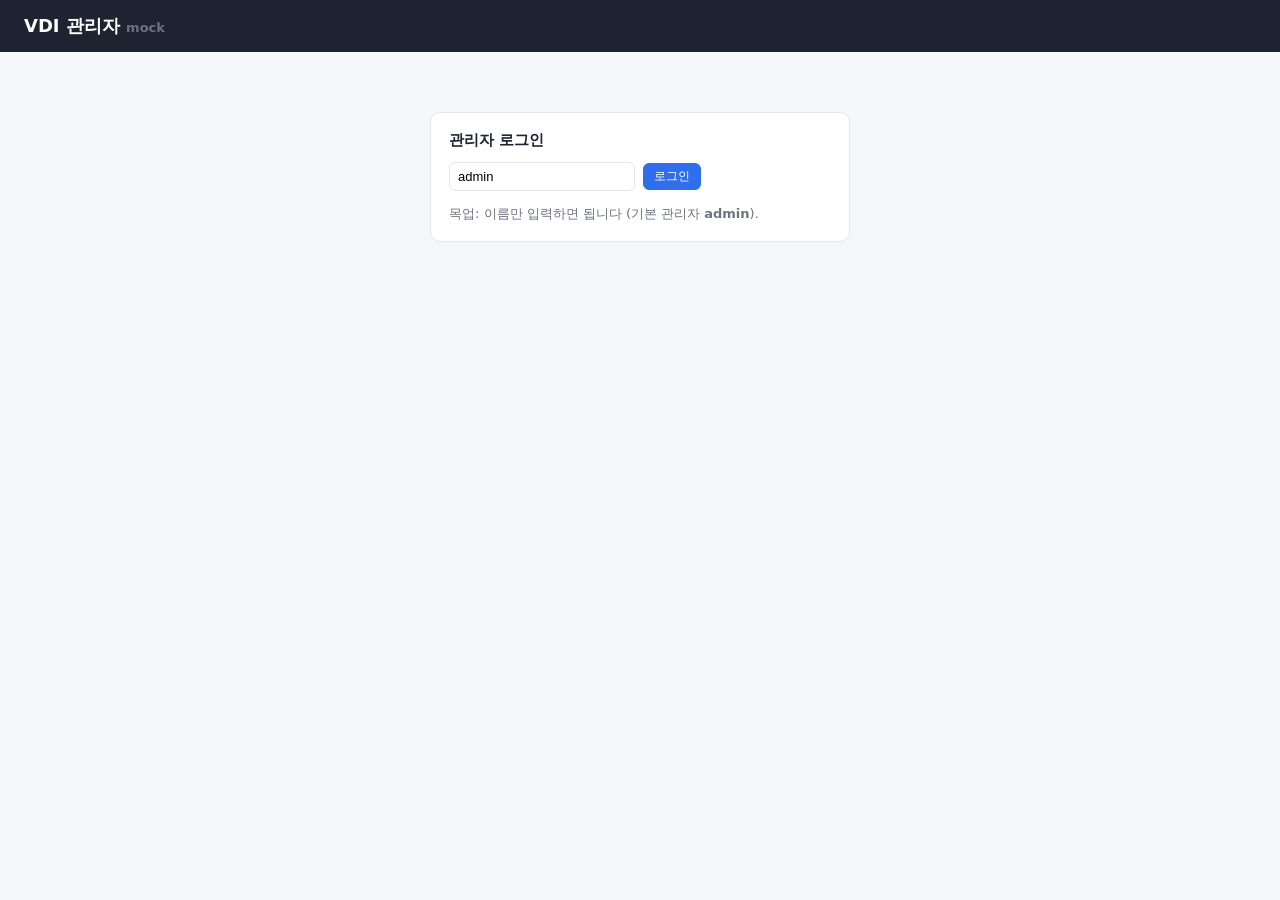
==== portal/static/admin.html @ 912df7e8 "feat: admin page with user and desktop management - PostgreSQL (StatefulSet, local-path PVC) for use" ====
<!doctype html>
<html lang="ko">
<head>
<meta charset="utf-8">
<meta name="viewport" content="width=device-width, initial-scale=1">
<title>VDI 관리자 (mock)</title>
<style>
  :root { --bg:#f5f6f8; --card:#fff; --fg:#1d2330; --muted:#6b7280; --line:#e3e6eb; --accent:#2f6fed; --ok:#16a34a; --warn:#d97706; --err:#dc2626; --admin:#7c3aed; }
  * { box-sizing:border-box; }
  body { margin:0; font-family:system-ui,-apple-system,"Segoe UI","Malgun Gothic",sans-serif; background:var(--bg); color:var(--fg); }
  header { background:#1d2330; color:#fff; padding:14px 24px; display:flex; justify-content:space-between; align-items:center; }
  header h1 { font-size:18px; margin:0; }
  header a, header button { color:#fff; }
  nav { background:var(--card); border-bottom:1px solid var(--line); padding:0 24px; display:flex; gap:4px; overflow-x:auto; }
  nav button { border:0; background:none; padding:12px 14px; font-size:14px; cursor:pointer; border-bottom:2px solid transparent; color:var(--muted); }
  nav button.on { color:var(--fg); border-color:var(--accent); font-weight:600; }
  main { max-width:1100px; margin:20px auto; padding:0 16px; }
  section { background:var(--card); border:1px solid var(--line); border-radius:10px; padding:18px; margin-bottom:18px; overflow-x:auto; }
  h2 { font-size:15px; margin:0 0 12px; }
  .tiles { display:grid; grid-template-columns:repeat(auto-fill,minmax(160px,1fr)); gap:12px; margin-bottom:18px; }
  .tile { background:var(--card); border:1px solid var(--line); border-radius:10px; padding:14px; }
  .tile .n { font-size:26px; font-weight:700; margin-top:4px; }
  .tile .l { color:var(--muted); font-size:13px; }
  .grid2 { display:grid; grid-template-columns:repeat(auto-fit,minmax(260px,1fr)); gap:18px; }
  .bar { display:flex; align-items:center; gap:8px; margin:6px 0; font-size:13px; }
  .bar span:first-child { width:120px; color:var(--muted); overflow:hidden; text-overflow:ellipsis; white-space:nowrap; }
  .bar i { display:block; height:10px; background:var(--accent); border-radius:3px; }
  table { width:100%; border-collapse:collapse; font-size:13px; }
  th, td { text-align:left; padding:8px 6px; border-bottom:1px solid var(--line); white-space:nowrap; }
  th { color:var(--muted); font-weight:500; }
  .READY { color:var(--ok); font-weight:600; } .CREATING, .DELETING { color:var(--warn); font-weight:600; } .ERROR { color:var(--err); font-weight:600; }
  .badge { display:inline-block; padding:1px 8px; border-radius:10px; font-size:12px; background:#eef0f3; }
  .badge.admin { background:#ede9fe; color:var(--admin); } .badge.off { background:#fee2e2; color:var(--err); }
  button.act { padding:4px 10px; border-radius:6px; border:1px solid var(--line); background:#fff; cursor:pointer; font-size:12px; margin-right:4px; }
  button.primary { background:var(--accent); color:#fff; border-color:var(--accent); }
  button.danger { color:var(--err); border-color:#fecaca; }
  input, select { padding:6px 8px; border:1px solid var(--line); border-radius:6px; font-size:13px; }
  input.q { width:56px; }
  form.inline { display:flex; flex-wrap:wrap; gap:8px; align-items:center; margin-bottom:14px; }
  #msg { position:fixed; bottom:16px; right:16px; background:#1d2330; color:#fff; padding:10px 14px; border-radius:8px; font-size:13px; display:none; }
  .muted { color:var(--muted); font-size:13px; }
  #login { max-width:420px; margin:60px auto; }
</style>
</head>
<body>
<header><h1>VDI 관리자 <span class="muted">mock</span></h1><div id="who"></div></header>

<section id="login" hidden>
  <h2>관리자 로그인</h2>
  <form class="inline" onsubmit="login(event)">
    <input id="username" value="admin" placeholder="관리자 이름">
    <button class="act primary">로그인</button>
  </form>
  <div class="muted">목업: 이름만 입력하면 됩니다 (기본 관리자 <b>admin</b>).</div>
</section>

<div id="app" hidden>
  <nav>
    <button data-tab="dash" class="on">대시보드</button>
    <button data-tab="users">사용자</button>
    <button data-tab="desktops">데스크톱</button>
    <button data-tab="events">이벤트</button>
  </nav>
  <main>
    <div id="tab-dash">
      <div class="tiles" id="tiles"></div>
      <div class="grid2">
        <section><h2>상태별</h2><div id="by_status"></div></section>
        <section><h2>OS별</h2><div id="by_os"></div></section>
        <section><h2>노드별</h2><div id="by_node"></div></section>
      </div>
    </div>

    <div id="tab-users" hidden>
      <section>
        <h2>사용자 추가</h2>
        <form class="inline" onsubmit="createUser(event)">
          <input id="nu-name" placeholder="이름 (영문/숫자)" required>
          <select id="nu-role"><option value="user">user</option><option value="admin">admin</option></select>
          할당량 <input id="nu-quota" class="q" type="number" min="0" value="2">
          <button class="act primary">추가</button>
        </form>
        <table><thead><tr><th>이름</th><th>역할</th><th>상태</th><th>할당량</th><th>데스크톱</th><th>가입</th><th>최근 로그인</th><th></th></tr></thead>
        <tbody id="users"></tbody></table>
      </section>
    </div>

    <div id="tab-desktops" hidden>
      <section>
        <h2>데스크톱 할당 <span class="muted">(관리자 할당은 할당량 무시)</span></h2>
        <form class="inline" onsubmit="assignDesktop(event)">
          <select id="as-owner"></select>
          <select id="as-os"></select>
          <button class="act primary">할당</button>
          <span class="muted">필터</span>
          <select id="filter-owner" onchange="loadDesktops()"><option value="">전체 사용자</option></select>
        </form>
        <table><thead><tr><th>ID</th><th>소유자</th><th>OS</th><th>상태</th><th>노드</th><th>생성</th><th></th></tr></thead>
        <tbody id="desktops"></tbody></table>
      </section>
    </div>

    <div id="tab-events" hidden>
      <section>
        <h2>이벤트 로그 <span class="muted">최근 200건</span></h2>
        <table><thead><tr><th>시각</th><th>수행자</th><th>동작</th><th>대상</th><th>상세</th></tr></thead>
        <tbody id="events"></tbody></table>
      </section>
    </div>
  </main>
</div>
<div id="msg"></div>

<script>
let token = localStorage.getItem('vdiToken');
let tab = 'dash', me = null;
const $ = id => document.getElementById(id);
const esc = s => String(s ?? '').replace(/[&<>"']/g, c => ({'&':'&amp;','<':'&lt;','>':'&gt;','"':'&quot;',"'":'&#39;'}[c]));
const fmt = t => t ? new Date(t).toLocaleString('ko-KR', { hour12:false }) : '-';
function toast(t) { const m = $('msg'); m.textContent = t; m.style.display = 'block'; clearTimeout(m._t); m._t = setTimeout(() => m.style.display = 'none', 3000); }

async function api(method, path, body) {
  const r = await fetch(path, { method, headers: { 'Content-Type':'application/json', Authorization:'Bearer '+token }, body: body && JSON.stringify(body) });
  const data = await r.json().catch(() => ({}));
  if (r.status === 401 || r.status === 403) { showLogin(); throw new Error(data.detail || 'admin only'); }
  if (!r.ok) { toast(data.detail || r.statusText); throw new Error(data.detail); }
  return data;
}

async function login(e) {
  e.preventDefault();
  const r = await fetch('/api/auth/login', { method:'POST', headers:{'Content-Type':'application/json'}, body: JSON.stringify({ username: $('username').value }) });
  const d = await r.json();
  if (!r.ok) return toast(d.detail);
  if (d.role !== 'admin') return toast(`${d.username}은(는) 관리자가 아닙니다`);
  token = d.token; localStorage.setItem('vdiToken', token); localStorage.setItem('vdiUser', d.username);
  start();
}
function logout() { localStorage.clear(); token = null; showLogin(); }
function showLogin() { $('login').hidden = false; $('app').hidden = true; $('who').innerHTML = ''; }

async function start() {
  if (!token) return showLogin();
  try { me = await api('GET', '/api/me'); } catch { return; }
  if (me.role !== 'admin') return showLogin();
  $('login').hidden = true; $('app').hidden = false;
  $('who').innerHTML = `${esc(me.username)} · <a href="/">포털</a> · <button class="act" onclick="logout()" style="color:var(--fg)">로그아웃</button>`;
  const images = await api('GET', '/api/images');
  $('as-os').innerHTML = images.map(i => `<option value="${i.id}">${esc(i.name)}</option>`).join('');
  refresh();
}

document.querySelectorAll('nav button').forEach(b => b.onclick = () => {
  tab = b.dataset.tab;
  document.querySelectorAll('nav button').forEach(x => x.classList.toggle('on', x === b));
  ['dash','users','desktops','events'].forEach(t => $('tab-'+t).hidden = t !== tab);
  refresh();
});

function bars(obj) {
  const entries = Object.entries(obj), max = Math.max(1, ...entries.map(e => e[1]));
  return entries.length ? entries.map(([k, v]) => `<div class="bar"><span title="${esc(k)}">${esc(k)}</span><i style="width:${v / max * 160}px"></i><b>${v}</b></div>`).join('') : '<div class="muted">없음</div>';
}

async function loadDash() {
  const s = await api('GET', '/api/admin/summary');
  $('tiles').innerHTML = [['사용자', s.users], ['관리자', s.admins], ['비활성', s.disabled], ['데스크톱', s.desktops], ['READY', s.by_status.READY || 0], ['CREATING', s.by_status.CREATING || 0]]
    .map(([l, n]) => `<div class="tile"><div class="l">${l}</div><div class="n">${n}</div></div>`).join('');
  $('by_status').innerHTML = bars(s.by_status); $('by_os').innerHTML = bars(s.by_os); $('by_node').innerHTML = bars(s.by_node);
}

async function loadUsers() {
  const users = await api('GET', '/api/admin/users');
  $('users').innerHTML = users.map(u => `<tr>
    <td><b>${esc(u.username)}</b></td>
    <td><span class="badge ${u.role}">${u.role}</span></td>
    <td>${u.disabled ? '<span class="badge off">비활성</span>' : '<span class="badge">활성</span>'}</td>
    <td><input class="q" type="number" min="0" value="${u.quota}" onchange="updateUser('${u.username}', { quota: +this.value })"></td>
    <td><a href="#" onclick="showUserDesktops('${u.username}');return false">${u.desktops}대</a></td>
    <td>${fmt(u.created_at)}</td><td>${fmt(u.last_login)}</td>
    <td>
      <button class="act" onclick="updateUser('${u.username}', { role: '${u.role === 'admin' ? 'user' : 'admin'}' })">${u.role === 'admin' ? '관리자 해제' : '관리자 지정'}</button>
      <button class="act" onclick="updateUser('${u.username}', { disabled: ${!u.disabled} })">${u.disabled ? '활성화' : '비활성화'}</button>
      <button class="act danger" onclick="deleteUser('${u.username}', ${u.desktops})">삭제</button>
    </td></tr>`).join('');
  const opts = users.map(u => `<option value="${u.username}">${esc(u.username)}</option>`).join('');
  const f = $('filter-owner').value, o = $('as-owner').value;
  $('as-owner').innerHTML = opts; $('filter-owner').innerHTML = '<option value="">전체 사용자</option>' + opts;
  $('filter-owner').value = f; if (o) $('as-owner').value = o;
}

async function loadDesktops() {
  const owner = $('filter-owner').value;
  const list = await api('GET', '/api/admin/desktops' + (owner ? `?owner=${owner}` : ''));
  list.sort((a, b) => b.created_at.localeCompare(a.created_at));
  $('desktops').innerHTML = list.length ? list.map(d => `<tr>
    <td>${d.id}</td><td>${esc(d.owner)}</td><td>${esc(d.os_name)}</td><td class="${d.status}">${d.status}</td><td>${d.node || '-'}</td><td>${fmt(d.created_at)}</td>
    <td><button class="act danger" onclick="reclaim('${d.id}', '${d.owner}')" ${d.status === 'DELETING' ? 'disabled' : ''}>회수</button></td></tr>`).join('')
    : '<tr><td colspan="7" class="muted">데스크톱이 없습니다.</td></tr>';
}

async function loadEvents() {
  const ev = await api('GET', '/api/admin/events?limit=200');
  $('events').innerHTML = ev.map(e => `<tr><td>${fmt(e.at)}</td><td>${esc(e.actor)}</td><td>${esc(e.action)}</td><td>${esc(e.target)}</td><td>${esc(e.detail)}</td></tr>`).join('');
}

async function createUser(e) {
  e.preventDefault();
  await api('POST', '/api/admin/users', { username: $('nu-name').value, role: $('nu-role').value, quota: +$('nu-quota').value });
  $('nu-name').value = ''; toast('사용자를 추가했습니다'); refresh();
}
async function updateUser(name, patch) { await api('PATCH', `/api/admin/users/${name}`, patch); toast(`${name} 변경 완료`); refresh(); }
async function deleteUser(name, n) {
  if (!confirm(`${name} 사용자를 삭제할까요?` + (n ? `\n데스크톱 ${n}대도 함께 회수됩니다.` : ''))) return;
  await api('DELETE', `/api/admin/users/${name}`); toast(`${name} 삭제`); refresh();
}
async function assignDesktop(e) {
  e.preventDefault();
  const d = await api('POST', '/api/admin/desktops', { owner: $('as-owner').value, os: $('as-os').value });
  toast(`${d.owner}에게 ${d.id} 할당`); refresh();
}
async function reclaim(id, owner) { if (!confirm(`${owner}의 데스크톱 ${id}를 회수할까요?`)) return; await api('DELETE', `/api/admin/desktops/${id}`); refresh(); }
function showUserDesktops(name) { document.querySelector('nav button[data-tab=desktops]').click(); $('filter-owner').value = name; loadDesktops(); }

async function refresh() {
  if (!token || $('app').hidden) return;
  try {
    if (tab === 'dash') await loadDash();
    if (tab === 'users' || tab === 'desktops') await loadUsers();
    if (tab === 'desktops') await loadDesktops();
    if (tab === 'events') await loadEvents();
  } catch {}
}
setInterval(() => { if (tab !== 'users') refresh(); }, 4000);  // 사용자 탭은 입력 중 덮어쓰지 않도록 자동 갱신 제외
start();
</script>
</body>
</html>
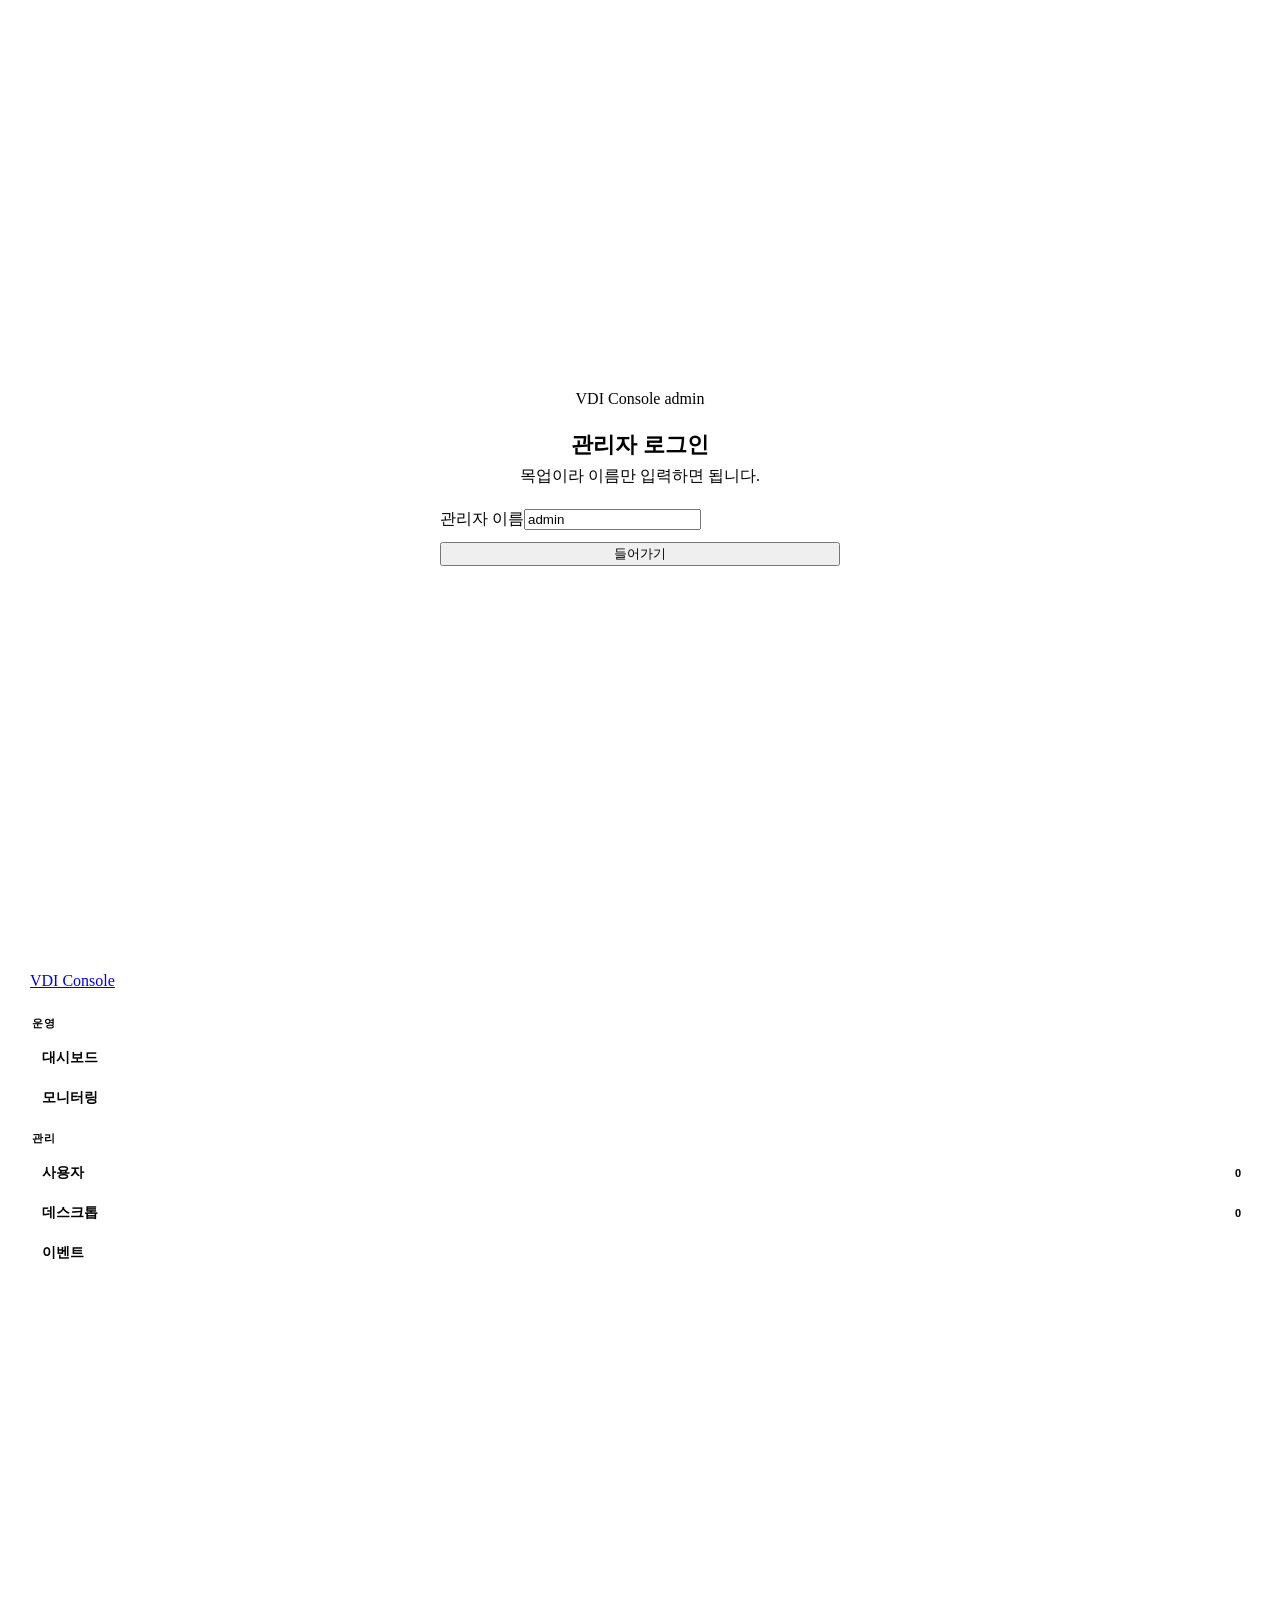
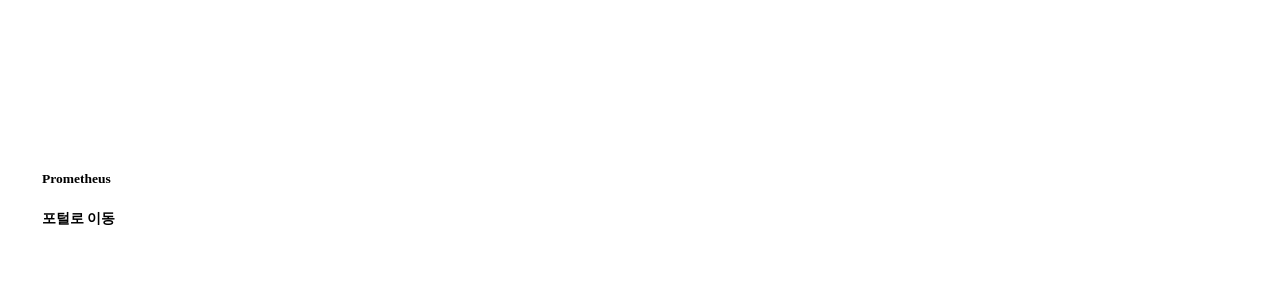
==== commit 088e8f2a: "feat: redesigned portal/admin UI and Prometheus monitoring UI - shared design system (app.css, commo" ====
--- a/portal/static/admin.html
+++ b/portal/static/admin.html
@@ -3,235 +3,595 @@
 <head>
 <meta charset="utf-8">
 <meta name="viewport" content="width=device-width, initial-scale=1">
-<title>VDI 관리자 (mock)</title>
+<title>VDI Console</title>
+<link rel="stylesheet" href="/static/app.css">
 <style>
-  :root { --bg:#f5f6f8; --card:#fff; --fg:#1d2330; --muted:#6b7280; --line:#e3e6eb; --accent:#2f6fed; --ok:#16a34a; --warn:#d97706; --err:#dc2626; --admin:#7c3aed; }
-  * { box-sizing:border-box; }
-  body { margin:0; font-family:system-ui,-apple-system,"Segoe UI","Malgun Gothic",sans-serif; background:var(--bg); color:var(--fg); }
-  header { background:#1d2330; color:#fff; padding:14px 24px; display:flex; justify-content:space-between; align-items:center; }
-  header h1 { font-size:18px; margin:0; }
-  header a, header button { color:#fff; }
-  nav { background:var(--card); border-bottom:1px solid var(--line); padding:0 24px; display:flex; gap:4px; overflow-x:auto; }
-  nav button { border:0; background:none; padding:12px 14px; font-size:14px; cursor:pointer; border-bottom:2px solid transparent; color:var(--muted); }
-  nav button.on { color:var(--fg); border-color:var(--accent); font-weight:600; }
-  main { max-width:1100px; margin:20px auto; padding:0 16px; }
-  section { background:var(--card); border:1px solid var(--line); border-radius:10px; padding:18px; margin-bottom:18px; overflow-x:auto; }
-  h2 { font-size:15px; margin:0 0 12px; }
-  .tiles { display:grid; grid-template-columns:repeat(auto-fill,minmax(160px,1fr)); gap:12px; margin-bottom:18px; }
-  .tile { background:var(--card); border:1px solid var(--line); border-radius:10px; padding:14px; }
-  .tile .n { font-size:26px; font-weight:700; margin-top:4px; }
-  .tile .l { color:var(--muted); font-size:13px; }
-  .grid2 { display:grid; grid-template-columns:repeat(auto-fit,minmax(260px,1fr)); gap:18px; }
-  .bar { display:flex; align-items:center; gap:8px; margin:6px 0; font-size:13px; }
-  .bar span:first-child { width:120px; color:var(--muted); overflow:hidden; text-overflow:ellipsis; white-space:nowrap; }
-  .bar i { display:block; height:10px; background:var(--accent); border-radius:3px; }
-  table { width:100%; border-collapse:collapse; font-size:13px; }
-  th, td { text-align:left; padding:8px 6px; border-bottom:1px solid var(--line); white-space:nowrap; }
-  th { color:var(--muted); font-weight:500; }
-  .READY { color:var(--ok); font-weight:600; } .CREATING, .DELETING { color:var(--warn); font-weight:600; } .ERROR { color:var(--err); font-weight:600; }
-  .badge { display:inline-block; padding:1px 8px; border-radius:10px; font-size:12px; background:#eef0f3; }
-  .badge.admin { background:#ede9fe; color:var(--admin); } .badge.off { background:#fee2e2; color:var(--err); }
-  button.act { padding:4px 10px; border-radius:6px; border:1px solid var(--line); background:#fff; cursor:pointer; font-size:12px; margin-right:4px; }
-  button.primary { background:var(--accent); color:#fff; border-color:var(--accent); }
-  button.danger { color:var(--err); border-color:#fecaca; }
-  input, select { padding:6px 8px; border:1px solid var(--line); border-radius:6px; font-size:13px; }
-  input.q { width:56px; }
-  form.inline { display:flex; flex-wrap:wrap; gap:8px; align-items:center; margin-bottom:14px; }
-  #msg { position:fixed; bottom:16px; right:16px; background:#1d2330; color:#fff; padding:10px 14px; border-radius:8px; font-size:13px; display:none; }
-  .muted { color:var(--muted); font-size:13px; }
-  #login { max-width:420px; margin:60px auto; }
+  body { display: grid; grid-template-columns: 248px 1fr; min-height: 100vh; }
+  body.logged-out { display: block; }
+
+  /* ---------------- sidebar */
+  .side {
+    position: sticky; top: 0; height: 100vh; padding: 20px 14px; display: flex; flex-direction: column; gap: 22px;
+    background: color-mix(in srgb, var(--surface) 82%, transparent); backdrop-filter: blur(14px); border-right: 1px solid var(--line);
+  }
+  .side .brand { padding: 4px 8px; }
+  .nav { display: flex; flex-direction: column; gap: 2px; }
+  .nav-label { font-size: 11px; font-weight: 700; letter-spacing: .08em; text-transform: uppercase; color: var(--muted); padding: 0 10px 6px; }
+  .nav button, .nav a {
+    display: flex; align-items: center; gap: 10px; height: 38px; padding: 0 10px; border-radius: 10px; border: 0;
+    background: none; cursor: pointer; color: var(--fg-2); font-weight: 600; font-size: 13.5px; text-decoration: none; text-align: left;
+  }
+  .nav button:hover, .nav a:hover { background: var(--surface-3); color: var(--fg); }
+  .nav button.on { background: var(--accent-soft); color: var(--accent); }
+  .nav svg { width: 18px; height: 18px; flex: none; }
+  .nav .badge { margin-left: auto; font-size: 11px; padding: 1px 7px; border-radius: 99px; background: var(--surface-3); color: var(--muted); }
+  .nav button.on .badge { background: var(--accent); color: var(--accent-fg); }
+  .side-foot { margin-top: auto; display: flex; flex-direction: column; gap: 10px; }
+  .me-card { display: flex; align-items: center; gap: 10px; padding: 10px; border-radius: 12px; background: var(--surface-2); border: 1px solid var(--line); }
+  .me-card .who { flex: 1; min-width: 0; }
+  .me-card b { display: block; font-size: 13.5px; }
+  .me-card .who span { font-size: 12px; color: var(--muted); }
+
+  /* ---------------- main */
+  .main { padding: 28px 32px 64px; min-width: 0; }
+  .page-head { display: flex; align-items: flex-end; justify-content: space-between; gap: 16px; flex-wrap: wrap; margin-bottom: 22px; }
+  .page-head h1 { margin: 0; font-size: 24px; letter-spacing: -.03em; }
+  .page-head p { margin: 4px 0 0; color: var(--muted); }
+  .toolbar { display: flex; gap: 8px; align-items: center; flex-wrap: wrap; }
+  .live { display: inline-flex; align-items: center; gap: 7px; font-size: 12px; font-weight: 600; color: var(--ok); }
+  .live i { width: 8px; height: 8px; border-radius: 50%; background: var(--ok); animation: pulse 1.6s infinite; }
+
+  .kpis { display: grid; grid-template-columns: repeat(auto-fill, minmax(170px, 1fr)); gap: 14px; margin-bottom: 18px; }
+  .kpi { padding: 16px 18px; position: relative; overflow: hidden; }
+  .kpi .ic { width: 34px; height: 34px; border-radius: 10px; display: grid; place-items: center; background: var(--k-soft, var(--accent-soft)); color: var(--k, var(--accent)); margin-bottom: 12px; }
+  .kpi .ic svg { width: 18px; height: 18px; }
+  .kpi .l { color: var(--muted); font-size: 12.5px; font-weight: 600; }
+  .kpi .n { font-size: 26px; font-weight: 800; letter-spacing: -.03em; line-height: 1.2; }
+  .kpi .n small { font-size: 13px; color: var(--muted); font-weight: 600; margin-left: 2px; }
+
+  .grid-2 { display: grid; grid-template-columns: repeat(auto-fit, minmax(380px, 1fr)); gap: 16px; }
+  .grid-3 { display: grid; grid-template-columns: repeat(auto-fit, minmax(260px, 1fr)); gap: 16px; }
+  .panel { padding: 18px 20px; min-width: 0; }
+  .panel-head { display: flex; align-items: center; justify-content: space-between; margin-bottom: 14px; gap: 10px; }
+  .panel-head h3 { margin: 0; font-size: 14.5px; letter-spacing: -.01em; }
+  .panel-head .sub { font-size: 12px; color: var(--muted); }
+  .mt { margin-top: 16px; }
+
+  .seg { display: flex; height: 12px; border-radius: 99px; overflow: hidden; background: var(--surface-3); margin: 6px 0 14px; }
+  .seg i { transition: width .4s ease; }
+  .legend-list { display: grid; gap: 8px; }
+  .legend-list div { display: flex; align-items: center; gap: 8px; font-size: 13px; }
+  .legend-list i { width: 10px; height: 10px; border-radius: 3px; }
+  .legend-list b { margin-left: auto; }
+  .hbar { display: grid; grid-template-columns: 110px 1fr 32px; align-items: center; gap: 10px; margin: 9px 0; font-size: 13px; }
+  .hbar span { color: var(--fg-2); overflow: hidden; text-overflow: ellipsis; white-space: nowrap; }
+  .hbar .track { height: 8px; border-radius: 99px; background: var(--surface-3); overflow: hidden; }
+  .hbar .track i { display: block; height: 100%; border-radius: 99px; background: var(--grad); transition: width .4s ease; }
+  .hbar b { text-align: right; }
+
+  .feed { display: flex; flex-direction: column; }
+  .feed-item { display: flex; gap: 12px; padding: 10px 0; border-bottom: 1px solid var(--line); }
+  .feed-item:last-child { border-bottom: 0; }
+  .feed-ic { width: 30px; height: 30px; border-radius: 9px; display: grid; place-items: center; flex: none; background: var(--e-soft); color: var(--e); }
+  .feed-ic svg { width: 15px; height: 15px; }
+  .feed-body { flex: 1; min-width: 0; font-size: 13px; }
+  .feed-body .t { color: var(--muted); font-size: 12px; }
+  .feed-body code { font-family: var(--mono); font-size: 12px; background: var(--surface-3); padding: 0 5px; border-radius: 4px; }
+
+  /* ---------------- tables */
+  .table-card { overflow: hidden; }
+  .table-wrap { overflow-x: auto; }
+  table { width: 100%; border-collapse: collapse; font-size: 13.5px; }
+  th { text-align: left; font-size: 12px; font-weight: 600; color: var(--muted); padding: 12px 16px; background: var(--surface-2); border-bottom: 1px solid var(--line); white-space: nowrap; position: sticky; top: 0; }
+  td { padding: 12px 16px; border-bottom: 1px solid var(--line); white-space: nowrap; vertical-align: middle; }
+  tr:last-child td { border-bottom: 0; }
+  tbody tr { transition: background .12s; }
+  tbody tr:hover { background: var(--surface-2); }
+  .cell-user { display: flex; align-items: center; gap: 10px; }
+  .cell-user b { font-size: 13.5px; }
+  .cell-user .sub { font-size: 12px; color: var(--muted); }
+  .cell-os { display: flex; align-items: center; gap: 10px; }
+  .os-icon { display: grid; place-items: center; border-radius: 10px; color: var(--c); background: color-mix(in srgb, var(--c) 14%, transparent); flex: none; }
+  .os-icon svg { width: 55%; height: 55%; }
+  .row-actions { display: flex; gap: 6px; justify-content: flex-end; }
+  .table-foot { padding: 10px 16px; font-size: 12px; color: var(--muted); border-top: 1px solid var(--line); background: var(--surface-2); }
+
+  .switch { position: relative; width: 38px; height: 22px; border-radius: 99px; border: 0; cursor: pointer; background: var(--ok); transition: background .2s; flex: none; }
+  .switch::after { content: ""; position: absolute; top: 3px; left: 19px; width: 16px; height: 16px; border-radius: 50%; background: #fff; transition: left .2s; box-shadow: 0 1px 3px rgba(0, 0, 0, .3); }
+  .switch.off { background: var(--line-strong); }
+  .switch.off::after { left: 3px; }
+  .switch-row { display: flex; align-items: center; gap: 8px; font-size: 12.5px; color: var(--fg-2); }
+  .stepper { display: inline-flex; align-items: center; border: 1px solid var(--line-strong); border-radius: 9px; overflow: hidden; }
+  .stepper button { width: 28px; height: 28px; border: 0; background: var(--surface); cursor: pointer; font-size: 15px; font-weight: 700; color: var(--fg-2); }
+  .stepper button:hover { background: var(--surface-3); }
+  .stepper b { min-width: 28px; text-align: center; font-size: 13px; }
+  .chips { display: flex; gap: 6px; flex-wrap: wrap; }
+  .chip { height: 30px; padding: 0 12px; border-radius: 99px; border: 1px solid var(--line-strong); background: var(--surface); cursor: pointer; font-size: 12.5px; font-weight: 600; color: var(--fg-2); }
+  .chip.on { background: var(--fg); color: var(--bg); border-color: var(--fg); }
+  .link { background: none; border: 0; padding: 0; cursor: pointer; color: var(--accent); font-weight: 600; }
+  .link:hover { text-decoration: underline; }
+
+  /* ---------------- monitoring */
+  .node-card { padding: 18px 20px; }
+  .node-card .top { display: flex; align-items: center; justify-content: space-between; margin-bottom: 14px; }
+  .node-card .top b { font-size: 15px; display: flex; align-items: center; gap: 8px; }
+  .node-card .top b svg { width: 18px; height: 18px; color: var(--muted); }
+  .rings { display: flex; justify-content: space-around; text-align: center; }
+  .rings .lbl { font-size: 12px; color: var(--muted); font-weight: 600; margin-top: 2px; }
+  .ring-text { font-size: 15px; font-weight: 800; fill: var(--fg); font-family: var(--font); }
+  .node-meta { display: grid; grid-template-columns: repeat(2, 1fr); gap: 8px; margin-top: 14px; }
+  .node-meta div { padding: 8px 10px; border-radius: 9px; background: var(--surface-2); font-size: 12px; color: var(--muted); }
+  .node-meta b { display: block; color: var(--fg); font-size: 13px; }
+  .chart { min-height: 190px; position: relative; }
+  .chart-box { position: relative; }
+  .chart svg .grid { stroke: var(--line); stroke-dasharray: 3 4; }
+  .chart svg .axis { fill: var(--muted); font-size: 10.5px; font-family: var(--font); }
+  .chart svg .cursor { stroke: var(--muted); stroke-dasharray: 3 3; }
+  .chart-empty { height: 190px; display: grid; place-items: center; color: var(--muted); font-size: 13px; border: 1px dashed var(--line-strong); border-radius: 10px; }
+  .legend { display: flex; flex-wrap: wrap; gap: 6px 14px; margin-bottom: 8px; font-size: 12px; color: var(--fg-2); }
+  .legend span { display: flex; align-items: center; gap: 6px; }
+  .legend i, .tip i { width: 9px; height: 9px; border-radius: 3px; display: inline-block; }
+  .tip {
+    position: absolute; top: 6px; pointer-events: none; z-index: 5; min-width: 150px; padding: 9px 11px; border-radius: 10px;
+    background: var(--fg); color: var(--bg); font-size: 12px; box-shadow: var(--shadow-lg);
+  }
+  .tip b { display: block; margin-bottom: 4px; font-family: var(--mono); }
+  .tip div { display: flex; align-items: center; gap: 7px; }
+  .tip span { margin-left: auto; padding-left: 12px; font-weight: 700; font-family: var(--mono); }
+  .target { display: flex; align-items: center; gap: 10px; padding: 9px 0; border-bottom: 1px solid var(--line); font-size: 13px; }
+  .target:last-child { border-bottom: 0; }
+  .target .dot { width: 9px; height: 9px; border-radius: 50%; background: var(--ok); box-shadow: 0 0 0 3px var(--ok-soft); }
+  .target .dot.down { background: var(--err); box-shadow: 0 0 0 3px var(--err-soft); }
+  .target span { color: var(--muted); margin-left: auto; font-family: var(--mono); font-size: 12px; }
+  .banner { display: flex; gap: 12px; align-items: flex-start; padding: 14px 16px; border-radius: 12px; background: var(--warn-soft); color: var(--fg-2); margin-bottom: 16px; }
+  .banner svg { width: 20px; height: 20px; color: var(--warn); flex: none; }
+
+  /* ---------------- login */
+  .gate { min-height: 100vh; display: grid; place-items: center; padding: 20px; }
+  .gate-card { width: min(400px, 100%); padding: 34px 30px; text-align: center; }
+  .gate-card .brand { justify-content: center; margin-bottom: 22px; }
+  .gate-card h2 { margin: 0 0 6px; font-size: 22px; }
+  .gate-card p { margin: 0 0 22px; color: var(--muted); }
+  .gate-card form { display: grid; gap: 12px; text-align: left; }
+
+  @media (max-width: 900px) {
+    body { grid-template-columns: 1fr; }
+    .side { position: static; height: auto; flex-direction: row; flex-wrap: wrap; align-items: center; padding: 12px 16px; gap: 10px; border-right: 0; border-bottom: 1px solid var(--line); }
+    .nav { flex-direction: row; overflow-x: auto; }
+    .nav-label, .side-foot .me-card { display: none; }
+    .side-foot { margin: 0 0 0 auto; flex-direction: row; }
+    .main { padding: 20px 16px 48px; }
+    .grid-2 { grid-template-columns: 1fr; }
+  }
 </style>
 </head>
-<body>
-<header><h1>VDI 관리자 <span class="muted">mock</span></h1><div id="who"></div></header>
-
-<section id="login" hidden>
-  <h2>관리자 로그인</h2>
-  <form class="inline" onsubmit="login(event)">
-    <input id="username" value="admin" placeholder="관리자 이름">
-    <button class="act primary">로그인</button>
-  </form>
-  <div class="muted">목업: 이름만 입력하면 됩니다 (기본 관리자 <b>admin</b>).</div>
-</section>
-
-<div id="app" hidden>
-  <nav>
-    <button data-tab="dash" class="on">대시보드</button>
-    <button data-tab="users">사용자</button>
-    <button data-tab="desktops">데스크톱</button>
-    <button data-tab="events">이벤트</button>
+<body class="logged-out">
+
+<!-- ============================ gate -->
+<div class="gate" id="gate" hidden>
+  <div class="gate-card card">
+    <div class="brand"><span class="brand-mark"><span data-icon="shield"></span></span>VDI Console <span class="tag">admin</span></div>
+    <h2>관리자 로그인</h2>
+    <p>목업이라 이름만 입력하면 됩니다.</p>
+    <form id="gate-form">
+      <div class="field"><label for="gate-name">관리자 이름</label><input class="input input-lg" id="gate-name" value="admin" autocomplete="username"></div>
+      <button class="btn btn-grad btn-lg" id="gate-btn">들어가기</button>
+    </form>
+  </div>
+</div>
+
+<!-- ============================ console -->
+<aside class="side" id="side" hidden>
+  <a class="brand" href="/admin"><span class="brand-mark"><span data-icon="shield"></span></span>VDI Console</a>
+  <nav class="nav" id="nav">
+    <div class="nav-label">운영</div>
+    <button data-tab="dash" class="on"><span data-icon="grid"></span>대시보드</button>
+    <button data-tab="mon"><span data-icon="activity"></span>모니터링</button>
+    <div class="nav-label" style="margin-top:12px">관리</div>
+    <button data-tab="users"><span data-icon="users"></span>사용자<span class="badge" id="nb-users">0</span></button>
+    <button data-tab="desks"><span data-icon="monitor"></span>데스크톱<span class="badge" id="nb-desks">0</span></button>
+    <button data-tab="events"><span data-icon="clock"></span>이벤트</button>
   </nav>
-  <main>
-    <div id="tab-dash">
-      <div class="tiles" id="tiles"></div>
-      <div class="grid2">
-        <section><h2>상태별</h2><div id="by_status"></div></section>
-        <section><h2>OS별</h2><div id="by_os"></div></section>
-        <section><h2>노드별</h2><div id="by_node"></div></section>
+  <div class="side-foot">
+    <div class="nav">
+      <a href="/prometheus/" target="_blank" rel="noopener"><span data-icon="server"></span>Prometheus</a>
+      <a href="/"><span data-icon="arrow"></span>포털로 이동</a>
+    </div>
+    <div class="me-card" id="me-card"></div>
+  </div>
+</aside>
+
+<main class="main" id="main" hidden>
+  <!-- dashboard -->
+  <section data-page="dash">
+    <div class="page-head">
+      <div><h1>대시보드</h1><p>사용자와 데스크톱 현황을 한눈에.</p></div>
+      <span class="live"><i></i>실시간</span>
+    </div>
+    <div class="kpis" id="kpis"></div>
+    <div class="grid-3">
+      <div class="panel card"><div class="panel-head"><h3>데스크톱 상태</h3><span class="sub" id="st-total"></span></div><div class="seg" id="st-seg"></div><div class="legend-list" id="st-legend"></div></div>
+      <div class="panel card"><div class="panel-head"><h3>OS별</h3></div><div id="by-os"></div></div>
+      <div class="panel card"><div class="panel-head"><h3>노드별 배치</h3></div><div id="by-node"></div></div>
+    </div>
+    <div class="grid-2 mt">
+      <div class="panel card"><div class="panel-head"><h3>클러스터 CPU</h3><span class="sub">최근 15분 · Prometheus</span></div><div class="chart" id="dash-cpu"></div></div>
+      <div class="panel card"><div class="panel-head"><h3>최근 활동</h3><button class="link" data-goto="events">전체 보기</button></div><div class="feed" id="dash-feed"></div></div>
+    </div>
+  </section>
+
+  <!-- monitoring -->
+  <section data-page="mon" hidden>
+    <div class="page-head">
+      <div><h1>모니터링</h1><p>Prometheus가 15초마다 수집한 노드·데스크톱·포털 지표.</p></div>
+      <div class="toolbar">
+        <div class="chips" id="range-chips">
+          <button class="chip on" data-range="900">15분</button><button class="chip" data-range="3600">1시간</button><button class="chip" data-range="21600">6시간</button>
+        </div>
+        <a class="btn btn-sm" href="/prometheus/" target="_blank" rel="noopener"><span data-icon="server"></span>Prometheus UI</a>
       </div>
     </div>
-
-    <div id="tab-users" hidden>
-      <section>
-        <h2>사용자 추가</h2>
-        <form class="inline" onsubmit="createUser(event)">
-          <input id="nu-name" placeholder="이름 (영문/숫자)" required>
-          <select id="nu-role"><option value="user">user</option><option value="admin">admin</option></select>
-          할당량 <input id="nu-quota" class="q" type="number" min="0" value="2">
-          <button class="act primary">추가</button>
-        </form>
-        <table><thead><tr><th>이름</th><th>역할</th><th>상태</th><th>할당량</th><th>데스크톱</th><th>가입</th><th>최근 로그인</th><th></th></tr></thead>
-        <tbody id="users"></tbody></table>
-      </section>
-    </div>
-
-    <div id="tab-desktops" hidden>
-      <section>
-        <h2>데스크톱 할당 <span class="muted">(관리자 할당은 할당량 무시)</span></h2>
-        <form class="inline" onsubmit="assignDesktop(event)">
-          <select id="as-owner"></select>
-          <select id="as-os"></select>
-          <button class="act primary">할당</button>
-          <span class="muted">필터</span>
-          <select id="filter-owner" onchange="loadDesktops()"><option value="">전체 사용자</option></select>
-        </form>
-        <table><thead><tr><th>ID</th><th>소유자</th><th>OS</th><th>상태</th><th>노드</th><th>생성</th><th></th></tr></thead>
-        <tbody id="desktops"></tbody></table>
-      </section>
-    </div>
-
-    <div id="tab-events" hidden>
-      <section>
-        <h2>이벤트 로그 <span class="muted">최근 200건</span></h2>
-        <table><thead><tr><th>시각</th><th>수행자</th><th>동작</th><th>대상</th><th>상세</th></tr></thead>
-        <tbody id="events"></tbody></table>
-      </section>
-    </div>
-  </main>
-</div>
-<div id="msg"></div>
-
+    <div class="banner" id="prom-down" hidden><span data-icon="alert"></span><div><b>Prometheus에 연결할 수 없어요.</b><br>monitoring 네임스페이스의 prometheus Pod 상태를 확인하세요.</div></div>
+    <div class="grid-3" id="node-cards"></div>
+    <div class="grid-2 mt">
+      <div class="panel card"><div class="panel-head"><h3>노드 CPU 사용률</h3></div><div class="chart" id="c-node-cpu"></div></div>
+      <div class="panel card"><div class="panel-head"><h3>노드 메모리 사용률</h3></div><div class="chart" id="c-node-mem"></div></div>
+      <div class="panel card"><div class="panel-head"><h3>데스크톱별 CPU</h3><span class="sub">cores</span></div><div class="chart" id="c-desk-cpu"></div></div>
+      <div class="panel card"><div class="panel-head"><h3>데스크톱별 메모리</h3><span class="sub">working set</span></div><div class="chart" id="c-desk-mem"></div></div>
+      <div class="panel card"><div class="panel-head"><h3>데스크톱 상태 추이</h3></div><div class="chart" id="c-desk-status"></div></div>
+      <div class="panel card"><div class="panel-head"><h3>노드 네트워크 수신</h3></div><div class="chart" id="c-net"></div></div>
+    </div>
+    <div class="grid-3 mt">
+      <div class="panel card"><div class="panel-head"><h3>서비스 지표</h3><span class="sub">포털 /metrics</span></div><div class="kpis" style="grid-template-columns:1fr 1fr;margin:0" id="svc-kpis"></div></div>
+      <div class="panel card" style="grid-column:span 1"><div class="panel-head"><h3>포털 API 요청</h3><span class="sub">req/s</span></div><div class="chart" id="c-rps"></div></div>
+      <div class="panel card"><div class="panel-head"><h3>수집 대상</h3><span class="sub" id="tg-sum"></span></div><div id="targets"></div></div>
+    </div>
+  </section>
+
+  <!-- users -->
+  <section data-page="users" hidden>
+    <div class="page-head">
+      <div><h1>사용자</h1><p>역할·할당량·활성 상태를 관리합니다. 비활성화하면 즉시 접속이 차단돼요.</p></div>
+      <div class="toolbar">
+        <div class="search"><span data-icon="search"></span><input class="input" id="user-q" placeholder="이름 검색"></div>
+        <button class="btn btn-primary" id="add-user"><span data-icon="userPlus"></span>사용자 추가</button>
+      </div>
+    </div>
+    <div class="card table-card"><div class="table-wrap"><table>
+      <thead><tr><th>사용자</th><th>역할</th><th>활성</th><th>할당량</th><th>데스크톱</th><th>최근 로그인</th><th></th></tr></thead>
+      <tbody id="users"></tbody></table></div><div class="table-foot" id="users-foot"></div></div>
+  </section>
+
+  <!-- desktops -->
+  <section data-page="desks" hidden>
+    <div class="page-head">
+      <div><h1>데스크톱</h1><p>모든 사용자의 데스크톱. 관리자 할당은 할당량을 무시합니다.</p></div>
+      <div class="toolbar">
+        <select class="select" id="owner-filter" style="height:36px;width:auto"><option value="">전체 사용자</option></select>
+        <button class="btn btn-primary" id="assign"><span data-icon="plus"></span>데스크톱 할당</button>
+      </div>
+    </div>
+    <div class="chips" id="status-chips" style="margin-bottom:14px"></div>
+    <div class="card table-card"><div class="table-wrap"><table>
+      <thead><tr><th>데스크톱</th><th>소유자</th><th>상태</th><th>노드</th><th>생성</th><th>준비 소요</th><th></th></tr></thead>
+      <tbody id="desks"></tbody></table></div><div class="table-foot" id="desks-foot"></div></div>
+  </section>
+
+  <!-- events -->
+  <section data-page="events" hidden>
+    <div class="page-head">
+      <div><h1>이벤트</h1><p>로그인, 생성·접속·반납, 관리 작업의 감사 로그 (최근 200건).</p></div>
+      <div class="toolbar"><div class="search"><span data-icon="search"></span><input class="input" id="event-q" placeholder="사용자·동작 검색"></div></div>
+    </div>
+    <div class="card panel"><div class="feed" id="events"></div></div>
+  </section>
+</main>
+
+<script src="/static/common.js"></script>
+<script src="/static/charts.js"></script>
 <script>
-let token = localStorage.getItem('vdiToken');
-let tab = 'dash', me = null;
-const $ = id => document.getElementById(id);
-const esc = s => String(s ?? '').replace(/[&<>"']/g, c => ({'&':'&amp;','<':'&lt;','>':'&gt;','"':'&quot;',"'":'&#39;'}[c]));
-const fmt = t => t ? new Date(t).toLocaleString('ko-KR', { hour12:false }) : '-';
-function toast(t) { const m = $('msg'); m.textContent = t; m.style.display = 'block'; clearTimeout(m._t); m._t = setTimeout(() => m.style.display = 'none', 3000); }
-
-async function api(method, path, body) {
-  const r = await fetch(path, { method, headers: { 'Content-Type':'application/json', Authorization:'Bearer '+token }, body: body && JSON.stringify(body) });
-  const data = await r.json().catch(() => ({}));
-  if (r.status === 401 || r.status === 403) { showLogin(); throw new Error(data.detail || 'admin only'); }
-  if (!r.ok) { toast(data.detail || r.statusText); throw new Error(data.detail); }
-  return data;
-}
-
-async function login(e) {
+hydrateIcons();
+let me = null, tab = 'dash', images = [], users = [], desks = [], events = [], statusFilter = '', range = 900;
+
+const STATUS_COLOR = { READY: 'var(--ok)', CREATING: 'var(--info)', DELETING: 'var(--warn)', ERROR: 'var(--err)' };
+const EVENT_KIND = {
+  'login': ['login', '#2563eb', '로그인'],
+  'desktop.create': ['plus', '#059669', '데스크톱 생성'],
+  'desktop.connect': ['play', '#7c3aed', '데스크톱 접속'],
+  'desktop.delete': ['trash', '#d97706', '데스크톱 반납/회수'],
+  'desktop.rollback': ['alert', '#dc2626', '생성 실패 롤백'],
+  'user.create': ['userPlus', '#0891b2', '사용자 추가'],
+  'user.update': ['key', '#4f46e5', '사용자 변경'],
+  'user.delete': ['x', '#dc2626', '사용자 삭제'],
+};
+
+// ------------------------------------------------------------ auth / shell
+function showGate() {
+  document.body.className = 'logged-out';
+  $('#gate').hidden = false; $('#side').hidden = true; $('#main').hidden = true;
+}
+document.addEventListener('unauthorized', showGate);
+
+$('#gate-form').addEventListener('submit', e => {
   e.preventDefault();
-  const r = await fetch('/api/auth/login', { method:'POST', headers:{'Content-Type':'application/json'}, body: JSON.stringify({ username: $('username').value }) });
-  const d = await r.json();
-  if (!r.ok) return toast(d.detail);
-  if (d.role !== 'admin') return toast(`${d.username}은(는) 관리자가 아닙니다`);
-  token = d.token; localStorage.setItem('vdiToken', token); localStorage.setItem('vdiUser', d.username);
-  start();
-}
-function logout() { localStorage.clear(); token = null; showLogin(); }
-function showLogin() { $('login').hidden = false; $('app').hidden = true; $('who').innerHTML = ''; }
+  busy($('#gate-btn'), async () => {
+    try {
+      const d = await api('POST', '/api/auth/login', { username: $('#gate-name').value });
+      if (d.role !== 'admin') return toast(`${d.username} 님은 관리자가 아니에요`, 'err');
+      auth.set(d.token, d.username); start();
+    } catch (err) { toast(humanError(err), 'err'); }
+  });
+});
 
 async function start() {
-  if (!token) return showLogin();
-  try { me = await api('GET', '/api/me'); } catch { return; }
-  if (me.role !== 'admin') return showLogin();
-  $('login').hidden = true; $('app').hidden = false;
-  $('who').innerHTML = `${esc(me.username)} · <a href="/">포털</a> · <button class="act" onclick="logout()" style="color:var(--fg)">로그아웃</button>`;
-  const images = await api('GET', '/api/images');
-  $('as-os').innerHTML = images.map(i => `<option value="${i.id}">${esc(i.name)}</option>`).join('');
+  if (!auth.token) return showGate();
+  try { me = await api('GET', '/api/me'); } catch { return showGate(); }
+  if (me.role !== 'admin') return showGate();
+  images = await api('GET', '/api/images');
+  document.body.className = '';
+  $('#gate').hidden = true; $('#side').hidden = false; $('#main').hidden = false;
+  $('#me-card').innerHTML = `${avatar(me.username, 34)}<div class="who"><b>${esc(me.username)}</b><span>관리자</span></div>
+    <button class="btn btn-ghost btn-icon btn-sm" id="logout" title="로그아웃" aria-label="로그아웃">${ICON.logout}</button>`;
+  $('#logout').onclick = () => { auth.clear(); showGate(); };
+  const initial = (location.hash || '').slice(1);
+  go(['dash', 'mon', 'users', 'desks', 'events'].includes(initial) ? initial : 'dash');
+}
+
+function go(t) {
+  tab = t;
+  history.replaceState(null, '', '#' + t);
+  $$('#nav button').forEach(b => b.classList.toggle('on', b.dataset.tab === t));
+  $$('[data-page]').forEach(s => s.hidden = s.dataset.page !== t);
   refresh();
 }
-
-document.querySelectorAll('nav button').forEach(b => b.onclick = () => {
-  tab = b.dataset.tab;
-  document.querySelectorAll('nav button').forEach(x => x.classList.toggle('on', x === b));
-  ['dash','users','desktops','events'].forEach(t => $('tab-'+t).hidden = t !== tab);
-  refresh();
+$$('#nav button').forEach(b => b.onclick = () => go(b.dataset.tab));
+document.addEventListener('click', e => { const g = e.target.closest('[data-goto]'); if (g) go(g.dataset.goto); });
+
+// ------------------------------------------------------------ data
+async function loadCore() {
+  [users, desks] = await Promise.all([api('GET', '/api/admin/users'), api('GET', '/api/admin/desktops')]);
+  desks.sort((a, b) => b.created_at.localeCompare(a.created_at));
+  $('#nb-users').textContent = users.length; $('#nb-desks').textContent = desks.length;
+}
+const prom = (q, rangeSec) => {
+  const p = new URLSearchParams({ query: q });
+  if (rangeSec) { const end = Date.now() / 1000; p.set('start', end - rangeSec); p.set('end', end); p.set('step', Math.max(15, Math.round(rangeSec / 80))); }
+  return api('GET', `/api/admin/prom/${rangeSec ? 'query_range' : 'query'}?${p}`);
+};
+
+// ------------------------------------------------------------ dashboard
+function kpi(icon, label, value, color, soft, unit = '') {
+  return `<div class="kpi card" style="--k:${color};--k-soft:${soft}"><div class="ic">${ICON[icon]}</div><div class="l">${label}</div><div class="n">${value}${unit ? `<small>${unit}</small>` : ''}</div></div>`;
+}
+function feedItem(e) {
+  const [ic, color, label] = EVENT_KIND[e.action] || ['info', '#6b7280', e.action];
+  const target = e.target && e.target !== e.actor ? ` → <b>${esc(e.target)}</b>` : '';
+  const detail = e.detail ? ` <code>${esc(e.detail)}</code>` : '';
+  return `<div class="feed-item"><div class="feed-ic" style="--e:${color};--e-soft:${color}1f">${ICON[ic]}</div>
+    <div class="feed-body"><div><b>${esc(e.actor)}</b> · ${label}${target}${detail}</div><div class="t" title="${fullTime(e.at)}">${timeAgo(e.at)}</div></div></div>`;
+}
+function hbars(obj) {
+  const entries = Object.entries(obj).sort((a, b) => b[1] - a[1]), max = Math.max(1, ...entries.map(e => e[1]));
+  return entries.length ? entries.map(([k, v]) => `<div class="hbar"><span title="${esc(k)}">${esc(k)}</span><div class="track"><i style="width:${v / max * 100}%"></i></div><b>${v}</b></div>`).join('')
+    : '<div class="muted" style="font-size:13px">데이터 없음</div>';
+}
+
+async function renderDash() {
+  const [s, ev] = await Promise.all([api('GET', '/api/admin/summary'), api('GET', '/api/admin/events?limit=7')]);
+  let avgReady = null, cpu = null;
+  try {
+    [avgReady, cpu] = await Promise.all([
+      prom('sum(vdi_desktop_ready_seconds_sum) / sum(vdi_desktop_ready_seconds_count)').then(promScalar),
+      prom('100 * (1 - avg(rate(node_cpu_seconds_total{mode="idle"}[2m])))').then(promScalar),
+    ]);
+  } catch {}
+  $('#kpis').innerHTML = [
+    kpi('users', '사용자', s.users, '#4f46e5', 'var(--accent-soft)'),
+    kpi('shield', '관리자 / 비활성', `${s.admins}<small>/ ${s.disabled}</small>`, '#7c3aed', 'var(--admin-soft)'),
+    kpi('monitor', '전체 데스크톱', s.desktops, '#0891b2', 'var(--info-soft)'),
+    kpi('check', '준비됨', s.by_status.READY || 0, '#059669', 'var(--ok-soft)'),
+    kpi('clock', '평균 준비 시간', avgReady == null || isNaN(avgReady) ? '-' : avgReady.toFixed(1), '#d97706', 'var(--warn-soft)', avgReady == null || isNaN(avgReady) ? '' : '초'),
+    kpi('cpu', '클러스터 CPU', cpu == null ? '-' : cpu.toFixed(0), '#db2777', '#db27721f', cpu == null ? '' : '%'),
+  ].join('');
+  const total = Object.values(s.by_status).reduce((a, b) => a + b, 0);
+  $('#st-total').textContent = `총 ${total}대`;
+  const order = ['READY', 'CREATING', 'DELETING', 'ERROR'];
+  $('#st-seg').innerHTML = total ? order.map(k => `<i style="width:${(s.by_status[k] || 0) / total * 100}%;background:${STATUS_COLOR[k]}"></i>`).join('') : '';
+  $('#st-legend').innerHTML = order.map(k => `<div><i style="background:${STATUS_COLOR[k]}"></i>${STATUS_TEXT[k]}<b>${s.by_status[k] || 0}</b></div>`).join('');
+  $('#by-os').innerHTML = hbars(s.by_os);
+  $('#by-node').innerHTML = hbars(s.by_node);
+  $('#dash-feed').innerHTML = ev.length ? ev.map(feedItem).join('') : '<div class="empty">활동 없음</div>';
+  try {
+    lineChart($('#dash-cpu'), promSeries(await prom('100 * (1 - avg by (node) (rate(node_cpu_seconds_total{mode="idle"}[2m])))', 900), 'node'), { format: fmt.pct, max: 100, height: 200 });
+  } catch { $('#dash-cpu').innerHTML = '<div class="chart-empty">Prometheus 연결 대기 중</div>'; }
+}
+
+// ------------------------------------------------------------ monitoring
+const NET_DEV = 'device!~"lo|cali.*|tunl.*|docker.*|veth.*|br-.*|vxlan.*|kube.*"';
+function deskLabel(m) {
+  const id = (m.pod || '').replace('desk-', ''), d = desks.find(x => x.id === id);
+  return d ? `${d.owner} · ${d.os} (${id})` : m.pod || '?';
+}
+
+async function renderMon() {
+  if (!desks.length) await loadCore().catch(() => {});
+  let inst;
+  try {
+    inst = await Promise.all([
+      prom('100 * (1 - avg by (node) (rate(node_cpu_seconds_total{mode="idle"}[2m])))'),
+      prom('100 * (1 - node_memory_MemAvailable_bytes / node_memory_MemTotal_bytes)'),
+      prom('node_memory_MemTotal_bytes'),
+      prom('100 * (1 - node_filesystem_avail_bytes{mountpoint="/"} / node_filesystem_size_bytes{mountpoint="/"})'),
+      prom(`sum by (node) (rate(node_network_receive_bytes_total{${NET_DEV}}[2m]))`),
+      prom('count by (node) (node_cpu_seconds_total{mode="idle"})'),
+      prom('up'),
+      prom('sum(vdi_desktop_ready_seconds_sum) / sum(vdi_desktop_ready_seconds_count)'),
+      prom('histogram_quantile(0.95, sum by (le) (vdi_desktop_ready_seconds_bucket))'),
+      prom('histogram_quantile(0.95, sum by (le) (rate(vdi_http_request_seconds_bucket[5m])))'),
+      prom('sum(increase(vdi_desktops_created_total[1h]))'),
+    ]);
+    $('#prom-down').hidden = true;
+  } catch { $('#prom-down').hidden = false; return; }
+  const [cpu, mem, memTotal, disk, rx, cores, up, readyAvg, readyP95, apiP95, created1h] = inst;
+  const byNode = res => Object.fromEntries((res.data.result || []).map(r => [r.metric.node, Number(r.value[1])]));
+  const C = byNode(cpu), M = byNode(mem), MT = byNode(memTotal), D = byNode(disk), R = byNode(rx), K = byNode(cores);
+  const nodes = Object.keys(MT).sort();
+  const deskPerNode = desks.reduce((a, d) => (a[d.node] = (a[d.node] || 0) + 1, a), {});
+  $('#node-cards').innerHTML = nodes.map(n => `<div class="node-card card">
+    <div class="top"><b>${ICON.server}${esc(n)}</b>${n === 'master' ? '<span class="pill">control-plane</span>' : `<span class="pill">데스크톱 ${deskPerNode[n] || 0}대</span>`}</div>
+    <div class="rings"><div>${ringGauge(C[n], '#6366f1')}<div class="lbl">CPU</div></div><div>${ringGauge(M[n], '#06b6d4')}<div class="lbl">메모리</div></div><div>${ringGauge(D[n], '#f59e0b')}<div class="lbl">디스크</div></div></div>
+    <div class="node-meta"><div>코어 / 메모리<b>${K[n] ?? '-'} vCPU · ${MT[n] ? fmt.bytes(MT[n]) : '-'}</b></div><div>네트워크 수신<b>${R[n] != null ? fmt.bps(R[n]) : '-'}</b></div></div></div>`).join('')
+    || '<div class="chart-empty">node-exporter 수집 대기 중</div>';
+
+  const num = v => v == null || isNaN(v) ? '-' : v;
+  const ra = promScalar(readyAvg), rp = promScalar(readyP95), ap = promScalar(apiP95), c1 = promScalar(created1h);
+  $('#svc-kpis').innerHTML = [
+    kpi('clock', '준비 시간 평균', num(ra && ra.toFixed(1)), '#d97706', 'var(--warn-soft)', ra ? '초' : ''),
+    kpi('clock', '준비 시간 p95', num(rp && rp.toFixed(0)), '#db2777', '#db27721f', rp ? '초' : ''),
+    kpi('activity', 'API 지연 p95', ap == null || isNaN(ap) ? '-' : Math.round(ap * 1000), '#4f46e5', 'var(--accent-soft)', ap == null || isNaN(ap) ? '' : 'ms'),
+    kpi('plus', '최근 1시간 생성', c1 == null ? '-' : Math.round(c1), '#059669', 'var(--ok-soft)', '대'),
+  ].join('');
+
+  const targets = up.data.result.sort((a, b) => (a.metric.job + a.metric.node).localeCompare(b.metric.job + b.metric.node));
+  const healthy = targets.filter(t => t.value[1] === '1').length;
+  $('#tg-sum').textContent = `${healthy} / ${targets.length} 정상`;
+  $('#targets').innerHTML = targets.map(t => `<div class="target"><i class="dot ${t.value[1] === '1' ? '' : 'down'}"></i><b>${esc(t.metric.job)}</b>${t.metric.node ? `<span>${esc(t.metric.node)}</span>` : `<span>${esc(t.metric.instance)}</span>`}</div>`).join('');
+
+  const deskQ = '{namespace="vdi-dev",pod=~"desk-.*",container!=""}';
+  const [nc, nm, dc, dm, ds, net, rps] = await Promise.all([
+    prom('100 * (1 - avg by (node) (rate(node_cpu_seconds_total{mode="idle"}[2m])))', range),
+    prom('100 * (1 - node_memory_MemAvailable_bytes / node_memory_MemTotal_bytes)', range),
+    prom(`sum by (pod) (rate(container_cpu_usage_seconds_total${deskQ}[2m]))`, range),
+    prom(`sum by (pod) (container_memory_working_set_bytes${deskQ})`, range),
+    prom('sum by (status) (vdi_desktops)', range),
+    prom(`sum by (node) (rate(node_network_receive_bytes_total{${NET_DEV}}[2m]))`, range),
+    prom('sum by (route) (rate(vdi_http_requests_total[2m]))', range),
+  ]);
+  lineChart($('#c-node-cpu'), promSeries(nc, 'node'), { format: fmt.pct, max: 100 });
+  lineChart($('#c-node-mem'), promSeries(nm, 'node'), { format: fmt.pct, max: 100 });
+  lineChart($('#c-desk-cpu'), promSeries(dc, deskLabel), { format: fmt.cores, area: false, legend: true });
+  lineChart($('#c-desk-mem'), promSeries(dm, deskLabel), { format: fmt.bytes, area: false, legend: true });
+  lineChart($('#c-desk-status'), promSeries(ds, m => STATUS_TEXT[m.status] || m.status).map(s => ({ ...s, color: { '준비됨': '#10b981', '생성 중': '#3b82f6', '반납 중': '#f59e0b', '오류': '#ef4444' }[s.name] })), { format: fmt.num, legend: true });
+  lineChart($('#c-net'), promSeries(net, 'node'), { format: fmt.bps });
+  lineChart($('#c-rps'), promSeries(rps, m => (m.route || '').replace('/api/', '')), { format: fmt.rps, area: false });
+}
+$$('#range-chips .chip').forEach(c => c.onclick = () => {
+  range = Number(c.dataset.range);
+  $$('#range-chips .chip').forEach(x => x.classList.toggle('on', x === c));
+  renderMon();
 });
 
-function bars(obj) {
-  const entries = Object.entries(obj), max = Math.max(1, ...entries.map(e => e[1]));
-  return entries.length ? entries.map(([k, v]) => `<div class="bar"><span title="${esc(k)}">${esc(k)}</span><i style="width:${v / max * 160}px"></i><b>${v}</b></div>`).join('') : '<div class="muted">없음</div>';
-}
-
-async function loadDash() {
-  const s = await api('GET', '/api/admin/summary');
-  $('tiles').innerHTML = [['사용자', s.users], ['관리자', s.admins], ['비활성', s.disabled], ['데스크톱', s.desktops], ['READY', s.by_status.READY || 0], ['CREATING', s.by_status.CREATING || 0]]
-    .map(([l, n]) => `<div class="tile"><div class="l">${l}</div><div class="n">${n}</div></div>`).join('');
-  $('by_status').innerHTML = bars(s.by_status); $('by_os').innerHTML = bars(s.by_os); $('by_node').innerHTML = bars(s.by_node);
-}
-
-async function loadUsers() {
-  const users = await api('GET', '/api/admin/users');
-  $('users').innerHTML = users.map(u => `<tr>
-    <td><b>${esc(u.username)}</b></td>
-    <td><span class="badge ${u.role}">${u.role}</span></td>
-    <td>${u.disabled ? '<span class="badge off">비활성</span>' : '<span class="badge">활성</span>'}</td>
-    <td><input class="q" type="number" min="0" value="${u.quota}" onchange="updateUser('${u.username}', { quota: +this.value })"></td>
-    <td><a href="#" onclick="showUserDesktops('${u.username}');return false">${u.desktops}대</a></td>
-    <td>${fmt(u.created_at)}</td><td>${fmt(u.last_login)}</td>
-    <td>
-      <button class="act" onclick="updateUser('${u.username}', { role: '${u.role === 'admin' ? 'user' : 'admin'}' })">${u.role === 'admin' ? '관리자 해제' : '관리자 지정'}</button>
-      <button class="act" onclick="updateUser('${u.username}', { disabled: ${!u.disabled} })">${u.disabled ? '활성화' : '비활성화'}</button>
-      <button class="act danger" onclick="deleteUser('${u.username}', ${u.desktops})">삭제</button>
-    </td></tr>`).join('');
-  const opts = users.map(u => `<option value="${u.username}">${esc(u.username)}</option>`).join('');
-  const f = $('filter-owner').value, o = $('as-owner').value;
-  $('as-owner').innerHTML = opts; $('filter-owner').innerHTML = '<option value="">전체 사용자</option>' + opts;
-  $('filter-owner').value = f; if (o) $('as-owner').value = o;
-}
-
-async function loadDesktops() {
-  const owner = $('filter-owner').value;
-  const list = await api('GET', '/api/admin/desktops' + (owner ? `?owner=${owner}` : ''));
-  list.sort((a, b) => b.created_at.localeCompare(a.created_at));
-  $('desktops').innerHTML = list.length ? list.map(d => `<tr>
-    <td>${d.id}</td><td>${esc(d.owner)}</td><td>${esc(d.os_name)}</td><td class="${d.status}">${d.status}</td><td>${d.node || '-'}</td><td>${fmt(d.created_at)}</td>
-    <td><button class="act danger" onclick="reclaim('${d.id}', '${d.owner}')" ${d.status === 'DELETING' ? 'disabled' : ''}>회수</button></td></tr>`).join('')
-    : '<tr><td colspan="7" class="muted">데스크톱이 없습니다.</td></tr>';
-}
-
-async function loadEvents() {
-  const ev = await api('GET', '/api/admin/events?limit=200');
-  $('events').innerHTML = ev.map(e => `<tr><td>${fmt(e.at)}</td><td>${esc(e.actor)}</td><td>${esc(e.action)}</td><td>${esc(e.target)}</td><td>${esc(e.detail)}</td></tr>`).join('');
-}
-
-async function createUser(e) {
-  e.preventDefault();
-  await api('POST', '/api/admin/users', { username: $('nu-name').value, role: $('nu-role').value, quota: +$('nu-quota').value });
-  $('nu-name').value = ''; toast('사용자를 추가했습니다'); refresh();
-}
-async function updateUser(name, patch) { await api('PATCH', `/api/admin/users/${name}`, patch); toast(`${name} 변경 완료`); refresh(); }
-async function deleteUser(name, n) {
-  if (!confirm(`${name} 사용자를 삭제할까요?` + (n ? `\n데스크톱 ${n}대도 함께 회수됩니다.` : ''))) return;
-  await api('DELETE', `/api/admin/users/${name}`); toast(`${name} 삭제`); refresh();
-}
-async function assignDesktop(e) {
-  e.preventDefault();
-  const d = await api('POST', '/api/admin/desktops', { owner: $('as-owner').value, os: $('as-os').value });
-  toast(`${d.owner}에게 ${d.id} 할당`); refresh();
-}
-async function reclaim(id, owner) { if (!confirm(`${owner}의 데스크톱 ${id}를 회수할까요?`)) return; await api('DELETE', `/api/admin/desktops/${id}`); refresh(); }
-function showUserDesktops(name) { document.querySelector('nav button[data-tab=desktops]').click(); $('filter-owner').value = name; loadDesktops(); }
-
+// ------------------------------------------------------------ users
+function renderUsers() {
+  const q = $('#user-q').value.trim().toLowerCase();
+  const list = users.filter(u => u.username.includes(q));
+  $('#users').innerHTML = list.map(u => `<tr>
+    <td><div class="cell-user">${avatar(u.username)}<div><b>${esc(u.username)}</b><div class="sub">가입 ${timeAgo(u.created_at)}</div></div></div></td>
+    <td>${u.role === 'admin' ? '<span class="pill admin">관리자</span>' : '<span class="pill">사용자</span>'}</td>
+    <td><div class="switch-row"><button class="switch ${u.disabled ? 'off' : ''}" data-toggle="${u.username}" aria-label="활성 전환" title="${u.disabled ? '활성화' : '비활성화'}"></button>${u.disabled ? '비활성' : '활성'}</div></td>
+    <td><div class="stepper"><button data-quota="${u.username}" data-d="-1" aria-label="할당량 감소">−</button><b>${u.quota}</b><button data-quota="${u.username}" data-d="1" aria-label="할당량 증가">+</button></div></td>
+    <td>${u.desktops ? `<button class="link" data-show="${u.username}">${u.desktops}대</button>` : '<span class="muted">0대</span>'}</td>
+    <td title="${fullTime(u.last_login)}">${timeAgo(u.last_login)}</td>
+    <td><div class="row-actions">
+      <button class="btn btn-sm" data-role="${u.username}">${u.role === 'admin' ? '관리자 해제' : '관리자 지정'}</button>
+      <button class="btn btn-sm btn-danger btn-icon" data-del="${u.username}" title="삭제" aria-label="삭제">${ICON.trash}</button></div></td></tr>`).join('')
+    || `<tr><td colspan="7"><div class="empty">${ICON.users}<b>사용자가 없어요</b></div></td></tr>`;
+  $('#users-foot').textContent = `${list.length}명 표시 · 전체 ${users.length}명`;
+  $$('[data-toggle]').forEach(b => b.onclick = () => { const u = users.find(x => x.username === b.dataset.toggle); patchUser(u.username, { disabled: !u.disabled }, u.disabled ? '활성화했어요' : '비활성화했어요 · 기존 세션도 차단됩니다'); });
+  $$('[data-quota]').forEach(b => b.onclick = () => { const u = users.find(x => x.username === b.dataset.quota), q = u.quota + Number(b.dataset.d); if (q >= 0) patchUser(u.username, { quota: q }, `할당량 ${q}대`); });
+  $$('[data-role]').forEach(b => b.onclick = () => { const u = users.find(x => x.username === b.dataset.role); patchUser(u.username, { role: u.role === 'admin' ? 'user' : 'admin' }, u.role === 'admin' ? '관리자 권한을 해제했어요' : '관리자로 지정했어요'); });
+  $$('[data-del]').forEach(b => b.onclick = () => deleteUser(b.dataset.del));
+  $$('[data-show]').forEach(b => b.onclick = () => { $('#owner-filter').value = b.dataset.show; go('desks'); });
+}
+$('#user-q').oninput = renderUsers;
+
+async function patchUser(name, patch, msg) {
+  try { await api('PATCH', `/api/admin/users/${name}`, patch); toast(`${name} · ${msg}`); await refresh(); } catch (e) { toast(humanError(e), 'err'); }
+}
+async function deleteUser(name) {
+  const u = users.find(x => x.username === name);
+  const ok = await modal({ title: `${name} 사용자를 삭제할까요?`, body: u.desktops ? `사용 중인 데스크톱 <b>${u.desktops}대</b>도 함께 회수되며 되돌릴 수 없어요.` : '되돌릴 수 없어요.', confirm: '삭제', danger: true });
+  if (!ok) return;
+  try { const r = await api('DELETE', `/api/admin/users/${name}`); toast(`${name} 삭제 · 데스크톱 ${r.reclaimed.length}대 회수`); refresh(); } catch (e) { toast(humanError(e), 'err'); }
+}
+$('#add-user').onclick = async () => {
+  const v = await modal({ title: '사용자 추가', confirm: '추가', fields: [
+    { id: 'username', label: '이름 (영문·숫자)', placeholder: '예: kim' },
+    { id: 'role', label: '역할', type: 'select', value: 'user', options: [{ value: 'user', label: '사용자' }, { value: 'admin', label: '관리자' }] },
+    { id: 'quota', label: '할당량 (대)', type: 'number', value: 2, min: 0 },
+  ] });
+  if (!v) return;
+  try { await api('POST', '/api/admin/users', { username: v.username, role: v.role, quota: Number(v.quota) }); toast(`${v.username} 사용자를 추가했어요`); refresh(); } catch (e) { toast(humanError(e), 'err'); }
+};
+
+// ------------------------------------------------------------ desktops
+function renderDesks() {
+  const owners = [...new Set(users.map(u => u.username))];
+  const sel = $('#owner-filter'), cur = sel.value;
+  sel.innerHTML = '<option value="">전체 사용자</option>' + owners.map(o => `<option value="${esc(o)}">${esc(o)}</option>`).join('');
+  sel.value = owners.includes(cur) ? cur : '';
+  const counts = desks.reduce((a, d) => (a[d.status] = (a[d.status] || 0) + 1, a), {});
+  $('#status-chips').innerHTML = [['', `전체 ${desks.length}`], ...['READY', 'CREATING', 'DELETING', 'ERROR'].filter(s => counts[s]).map(s => [s, `${STATUS_TEXT[s]} ${counts[s]}`])]
+    .map(([k, l]) => `<button class="chip ${statusFilter === k ? 'on' : ''}" data-status="${k}">${l}</button>`).join('');
+  $$('[data-status]').forEach(c => c.onclick = () => { statusFilter = c.dataset.status; renderDesks(); });
+  const list = desks.filter(d => (!sel.value || d.owner === sel.value) && (!statusFilter || d.status === statusFilter));
+  $('#desks').innerHTML = list.map(d => `<tr>
+    <td><div class="cell-os">${osIcon(d.os, 34)}<div><b>${esc(d.os_name)}</b><div class="sub mono">${d.id}</div></div></div></td>
+    <td><div class="cell-user">${avatar(d.owner, 26)}${esc(d.owner)}</div></td>
+    <td>${statusPill(d.status)}</td>
+    <td>${esc(d.node || '-')}</td>
+    <td title="${fullTime(d.created_at)}">${timeAgo(d.created_at)}</td>
+    <td class="mono">${d.ready_seconds != null ? d.ready_seconds.toFixed(0) + 's' : '-'}</td>
+    <td><div class="row-actions"><button class="btn btn-sm btn-danger" data-reclaim="${d.id}" ${d.status === 'DELETING' ? 'disabled' : ''}>${ICON.trash}회수</button></div></td></tr>`).join('')
+    || `<tr><td colspan="7"><div class="empty">${ICON.empty}<b>데스크톱이 없어요</b>필터를 바꾸거나 새로 할당해 보세요.</div></td></tr>`;
+  $('#desks-foot').textContent = `${list.length}대 표시 · 전체 ${desks.length}대`;
+  $$('[data-reclaim]').forEach(b => b.onclick = () => reclaim(b.dataset.reclaim));
+}
+$('#owner-filter').onchange = renderDesks;
+
+async function reclaim(id) {
+  const d = desks.find(x => x.id === id);
+  const ok = await modal({ title: '데스크톱을 회수할까요?', body: `<b>${esc(d.owner)}</b>의 ${esc(d.os_name)} <span class="mono">${id}</span>. 사용자의 작업 내용이 삭제돼요.`, confirm: '회수', danger: true });
+  if (!ok) return;
+  try { await api('DELETE', `/api/admin/desktops/${id}`); toast('회수를 요청했어요'); refresh(); } catch (e) { toast(humanError(e), 'err'); }
+}
+$('#assign').onclick = async () => {
+  const v = await modal({ title: '데스크톱 할당', body: '선택한 사용자에게 할당량과 관계없이 데스크톱을 만들어 줍니다.', confirm: '할당', fields: [
+    { id: 'owner', label: '사용자', type: 'select', value: $('#owner-filter').value || users[0]?.username, options: users.map(u => ({ value: u.username, label: u.username })) },
+    { id: 'os', label: 'OS', type: 'select', value: images[0]?.id, options: images.map(i => ({ value: i.id, label: i.name })) },
+  ] });
+  if (!v) return;
+  try { const d = await api('POST', '/api/admin/desktops', v); toast(`${d.owner}에게 ${d.id} 할당 중`); refresh(); } catch (e) { toast(humanError(e), 'err'); }
+};
+
+// ------------------------------------------------------------ events
+function renderEvents() {
+  const q = $('#event-q').value.trim().toLowerCase();
+  const list = events.filter(e => !q || [e.actor, e.target, e.action, (EVENT_KIND[e.action] || [])[2]].some(x => (x || '').toLowerCase().includes(q)));
+  $('#events').innerHTML = list.map(feedItem).join('') || `<div class="empty">${ICON.clock}<b>이벤트가 없어요</b></div>`;
+}
+$('#event-q').oninput = renderEvents;
+
+// ------------------------------------------------------------ loop
+let refreshing = false;
 async function refresh() {
-  if (!token || $('app').hidden) return;
+  if (refreshing || $('#main').hidden) return;
+  refreshing = true;
   try {
-    if (tab === 'dash') await loadDash();
-    if (tab === 'users' || tab === 'desktops') await loadUsers();
-    if (tab === 'desktops') await loadDesktops();
-    if (tab === 'events') await loadEvents();
-  } catch {}
-}
-setInterval(() => { if (tab !== 'users') refresh(); }, 4000);  // 사용자 탭은 입력 중 덮어쓰지 않도록 자동 갱신 제외
+    if (tab === 'dash') { await loadCore(); await renderDash(); }
+    if (tab === 'mon') { await loadCore(); await renderMon(); }
+    if (tab === 'users') { await loadCore(); renderUsers(); }
+    if (tab === 'desks') { await loadCore(); renderDesks(); }
+    if (tab === 'events') { events = await api('GET', '/api/admin/events?limit=200'); renderEvents(); }
+  } catch (e) { if (e.status !== 401) console.warn(e); }
+  finally { refreshing = false; }
+}
+setInterval(() => {
+  const typing = document.activeElement?.matches('input, select');
+  if (!document.hidden && !$('.modal-backdrop') && !typing) refresh();
+}, 5000);
+window.addEventListener('resize', () => { if (tab === 'mon' || tab === 'dash') refresh(); });
+
 start();
 </script>
 </body>
